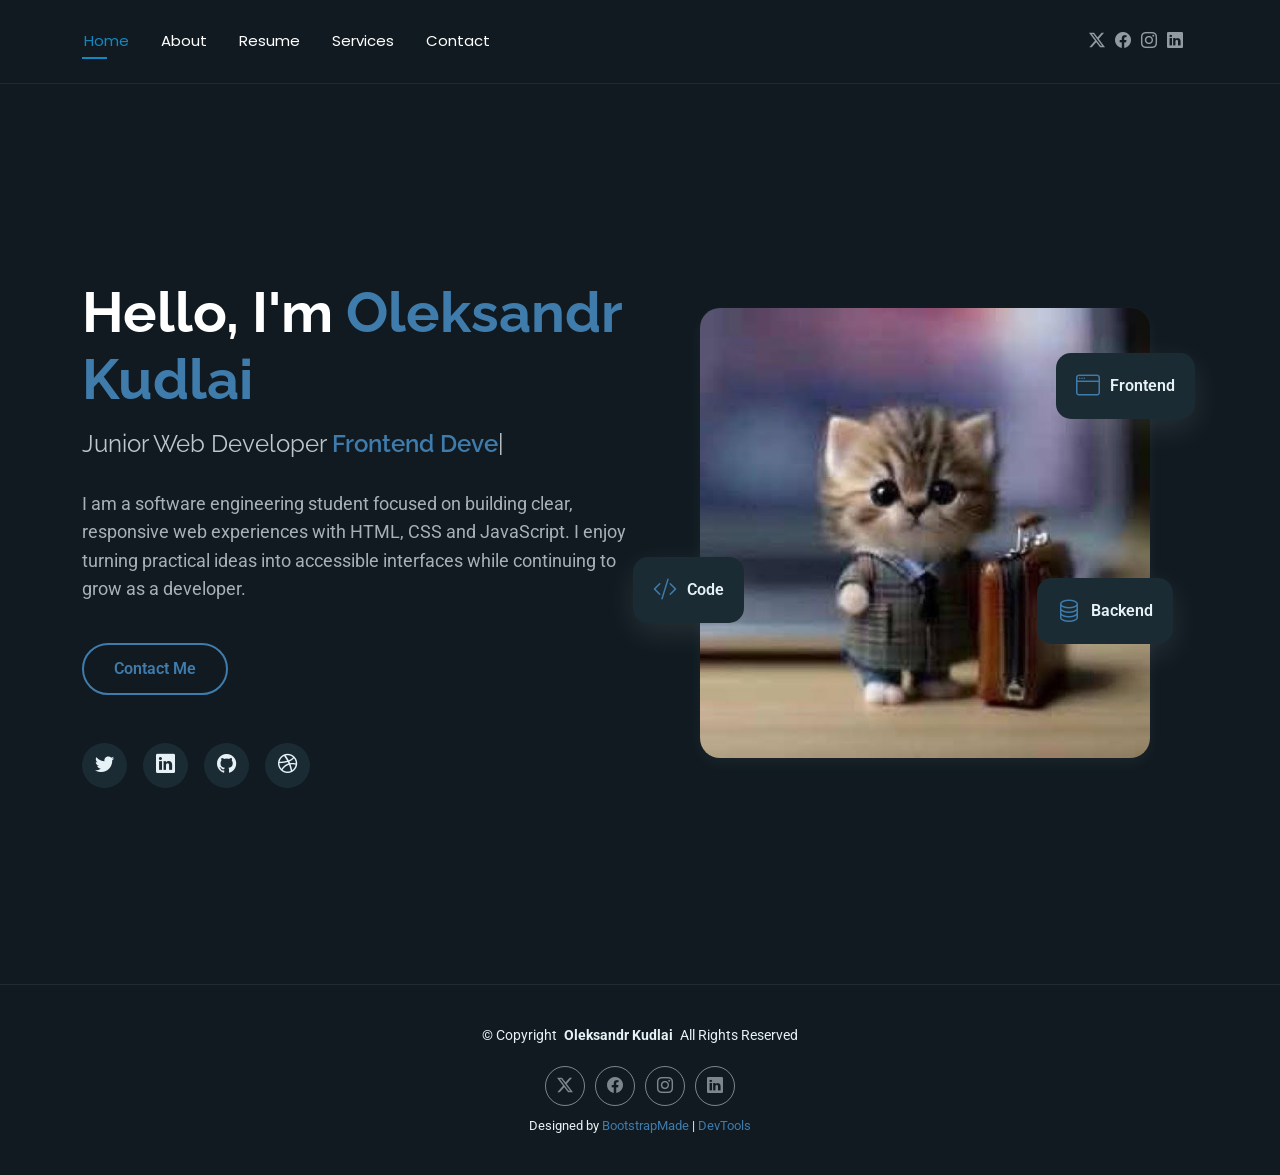
==== index.html @ 55d509b1 "Upload CV website Co-authored-by: Copilot <223556219+Copilot@users.noreply.github.com>" ====
<!DOCTYPE html>
<html lang="en">

<head>
  <meta charset="UTF-8">
  <meta content="width=device-width, initial-scale=1.0" name="viewport">
  <title>My CV</title>
  <meta name="author" content="Oleksandr Kudlai">
  <meta name="description" content="Oleksandr Kudlai CV page.">
  <meta name="keywords" content="CV, resume, software developer, web developer, portfolio">

  <!-- Favicons -->
  <link href="assets/img/favicon.svg" rel="icon" type="image/svg+xml">
  <link href="assets/img/favicon.png" rel="icon" type="image/png">
  <link href="assets/img/apple-touch-icon.png" rel="apple-touch-icon">

  <!-- Fonts -->
  <link href="https://fonts.googleapis.com" rel="preconnect">
  <link href="https://fonts.gstatic.com" rel="preconnect" crossorigin>
  <link href="https://fonts.googleapis.com/css2?family=Roboto:ital,wght@0,100;0,300;0,400;0,500;0,700;0,900;1,100;1,300;1,400;1,500;1,700;1,900&family=Poppins:ital,wght@0,100;0,200;0,300;0,400;0,500;0,600;0,700;0,800;0,900;1,100;1,200;1,300;1,400;1,500;1,600;1,700;1,800;1,900&family=Raleway:ital,wght@0,100;0,200;0,300;0,400;0,500;0,600;0,700;0,800;0,900;1,100;1,200;1,300;1,400;1,500;1,600;1,700;1,800;1,900&display=swap" rel="stylesheet">

  <!-- Vendor CSS Files -->
  <link href="assets/vendor/bootstrap/css/bootstrap.min.css" rel="stylesheet">
  <link href="assets/vendor/bootstrap-icons/bootstrap-icons.css" rel="stylesheet">
  <link href="assets/vendor/aos/aos.css" rel="stylesheet">
  <link href="assets/vendor/swiper/swiper-bundle.min.css" rel="stylesheet">
  <link href="assets/vendor/glightbox/css/glightbox.min.css" rel="stylesheet">

  <!-- Main CSS File -->
  <link href="assets/css/main.css" rel="stylesheet">

  <!-- =======================================================
  * Template Name: FolioOne
  * Template URL: https://bootstrapmade.com/folioone-bootstrap-portfolio-website-template/
  * Updated: Aug 23 2025 with Bootstrap v5.3.7
  * Author: BootstrapMade.com
  * License: https://bootstrapmade.com/license/
  ======================================================== -->
</head>

<body class="index-page">

  <header id="header" class="header d-flex align-items-center light-background sticky-top">
    <div class="container position-relative d-flex align-items-center justify-content-between">

      <!-- <a href="index.html" class="logo d-flex align-items-center me-auto me-xl-0">
      <img src="assets/img/logo.webp" alt="">
      <h1 class="sitename">Oleksandr Kudlai</h1> 
    </a> -->

      <nav id="navmenu" class="navmenu">
        <ul>
          <li><a href="index.html" class="active">Home</a></li>
          <li><a href="about.html">About</a></li>
          <li><a href="resume.html">Resume</a></li>
          <li><a href="services.html">Services</a></li>
          <li><a href="contact.html">Contact</a></li>
        </ul>
        <i class="mobile-nav-toggle d-xl-none bi bi-list"></i>
      </nav>

      <div class="header-social-links">
        <a href="#" class="twitter"><i class="bi bi-twitter-x"></i></a>
        <a href="#" class="facebook"><i class="bi bi-facebook"></i></a>
        <a href="#" class="instagram"><i class="bi bi-instagram"></i></a>
        <a href="#" class="linkedin"><i class="bi bi-linkedin"></i></a>
      </div>

    </div>
  </header>

  <main class="main">

    <!-- Hero Section -->
    <section id="hero" class="hero section">

      <div class="container" data-aos="fade-up" data-aos-delay="100">

        <div class="row gy-4 align-items-center">
          <div class="col-lg-6 order-2 order-lg-1">
            <div class="hero-content">
              <h1 data-aos="fade-up" data-aos-delay="200">Hello, I'm <span class="highlight">Oleksandr Kudlai</span></h1>
              <h2 data-aos="fade-up" data-aos-delay="300">Junior Web Developer <span class="typed" data-typed-items="Frontend Developer,JavaScript Developer,UI Developer"></span></h2>
              <p data-aos="fade-up" data-aos-delay="400">I am a software engineering student focused on building clear, responsive web experiences with HTML, CSS and JavaScript. I enjoy turning practical ideas into accessible interfaces while continuing to grow as a developer.</p>
              <div class="hero-actions" data-aos="fade-up" data-aos-delay="500">
                <a href="contact.html" class="btn btn-outline">Contact Me</a>
              </div>
              <div class="social-links" data-aos="fade-up" data-aos-delay="600">
                <a href="#"><i class="bi bi-twitter"></i></a>
                <a href="#"><i class="bi bi-linkedin"></i></a>
                <a href="#"><i class="bi bi-github"></i></a>
                <a href="#"><i class="bi bi-dribbble"></i></a>
              </div>
            </div>
          </div>
          <div class="col-lg-6 order-1 order-lg-2">
            <div class="hero-image" data-aos="zoom-in" data-aos-delay="300">
              <div class="image-wrapper">
                <img src="assets/img/images.jpeg" alt="Portrait of Oleksandr Kudlai" class="img-fluid">
                <div class="floating-elements">
                  <div class="floating-card design" data-aos="fade-left" data-aos-delay="700">
                    <i class="bi bi-window"></i>
                    <span>Frontend</span>
                  </div>
                  <div class="floating-card code" data-aos="fade-right" data-aos-delay="800">
                    <i class="bi bi-code-slash"></i>
                    <span>Code</span>
                  </div>
                  <div class="floating-card creativity" data-aos="fade-up" data-aos-delay="900">
                    <i class="bi bi-database"></i>
                    <span>Backend</span>
                  </div>
                </div>
              </div>
            </div>
          </div>
        </div>

      </div>

    </section><!-- /Hero Section -->

  </main>

  <footer id="footer" class="footer">

    <div class="container">
      <div class="copyright text-center ">
        <p>© <span>Copyright</span> <strong class="px-1 sitename">Oleksandr Kudlai</strong> <span>All Rights Reserved<br></span></p>
      </div>
      <div class="social-links d-flex justify-content-center">
        <a href=""><i class="bi bi-twitter-x"></i></a>
        <a href=""><i class="bi bi-facebook"></i></a>
        <a href=""><i class="bi bi-instagram"></i></a>
        <a href=""><i class="bi bi-linkedin"></i></a>
      </div>
      <div class="credits">
        <!-- All the links in the footer should remain intact. -->
        <!-- You can delete the links only if you've purchased the pro version. -->
        <!-- Licensing information: https://bootstrapmade.com/license/ -->
        <!-- Purchase the pro version with working PHP/AJAX contact form: [buy-url] -->
        Designed by <a href="https://bootstrapmade.com/">BootstrapMade</a> | <a href="https://bootstrapmade.com/tools/">DevTools</a>
      </div>
    </div>

  </footer>

  <!-- Scroll Top -->
  <a href="#" id="scroll-top" class="scroll-top d-flex align-items-center justify-content-center"><i class="bi bi-arrow-up-short"></i></a>

  <!-- Preloader -->
  <div id="preloader"></div>

  <!-- Vendor JS Files -->
  <script src="assets/vendor/bootstrap/js/bootstrap.bundle.min.js"></script>
  <script src="assets/vendor/php-email-form/validate.js"></script>
  <script src="assets/vendor/aos/aos.js"></script>
  <script src="assets/vendor/typed.js/typed.umd.js"></script>
  <script src="assets/vendor/waypoints/noframework.waypoints.js"></script>
  <script src="assets/vendor/purecounter/purecounter_vanilla.js"></script>
  <script src="assets/vendor/swiper/swiper-bundle.min.js"></script>
  <script src="assets/vendor/imagesloaded/imagesloaded.pkgd.min.js"></script>
  <script src="assets/vendor/isotope-layout/isotope.pkgd.min.js"></script>
  <script src="assets/vendor/glightbox/js/glightbox.min.js"></script>

  <!-- Main JS File -->
  <script src="assets/js/main.js"></script>

</body>

</html>
---- assets/css/main.css ----
/**
* Template Name: FolioOne
* Template URL: https://bootstrapmade.com/folioone-bootstrap-portfolio-website-template/
* Updated: Aug 23 2025 with Bootstrap v5.3.7
* Author: BootstrapMade.com
* License: https://bootstrapmade.com/license/
*/

/*--------------------------------------------------------------
# Font & Color Variables
# Help: https://bootstrapmade.com/color-system/
--------------------------------------------------------------*/
/* Fonts */
:root {
  --default-font: "Roboto",  system-ui, -apple-system, "Segoe UI", Roboto, "Helvetica Neue", Arial, "Noto Sans", "Liberation Sans", sans-serif, "Apple Color Emoji", "Segoe UI Emoji", "Segoe UI Symbol", "Noto Color Emoji";
  --heading-font: "Raleway",  sans-serif;
  --nav-font: "Poppins",  sans-serif;
}

/* Global Colors - The following color variables are used throughout the website. Updating them here will change the color scheme of the entire website */
:root { 
  --background-color: #101a20; /* Background color for the entire website, including individual sections */
  --default-color: #e7f2f7; /* Default color used for the majority of the text content across the entire website */
  --heading-color: #ffffff; /* Color for headings, subheadings and title throughout the website */
  --accent-color: #1387c1; /* Accent color that represents your brand on the website. It's used for buttons, links, and other elements that need to stand out */
  --surface-color: #141f26; /* The surface color is used as a background of boxed elements within sections, such as cards, icon boxes, or other elements that require a visual separation from the global background. */
  --contrast-color: #ffffff; /* Contrast color for text, ensuring readability against backgrounds of accent, heading, or default colors. */
}

/* Nav Menu Colors - The following color variables are used specifically for the navigation menu. They are separate from the global colors to allow for more customization options */
:root {
  --nav-color: #ffffff;  /* The default color of the main navmenu links */
  --nav-hover-color: #1387c1; /* Applied to main navmenu links when they are hovered over or active */
  --nav-mobile-background-color: #213642; /* Used as the background color for mobile navigation menu */
  --nav-dropdown-background-color: #051117; /* Used as the background color for dropdown items that appear when hovering over primary navigation items */
  --nav-dropdown-color: #e7f2f7; /* Used for navigation links of the dropdown items in the navigation menu. */
  --nav-dropdown-hover-color: #1387c1; /* Similar to --nav-hover-color, this color is applied to dropdown navigation links when they are hovered over. */
}

/* Color Presets - These classes override global colors when applied to any section or element, providing reuse of the sam color scheme. */

.light-background {
  --background-color: #142027;
  --surface-color: #325264;
}

.dark-background {
  --background-color: #0b1419;
  --default-color: #ffffff;
  --heading-color: #ffffff;
  --surface-color: #252525;
  --contrast-color: #ffffff;
}

/* Smooth scroll */
:root {
  scroll-behavior: smooth;
}

/*--------------------------------------------------------------
# General Styling & Shared Classes
--------------------------------------------------------------*/
body {
  color: var(--default-color);
  background-color: var(--background-color);
  font-family: var(--default-font);
}

a {
  color: var(--accent-color);
  text-decoration: none;
  transition: 0.3s;
}

a:hover {
  color: color-mix(in srgb, var(--accent-color), transparent 25%);
  text-decoration: none;
}

h1,
h2,
h3,
h4,
h5,
h6 {
  color: var(--heading-color);
  font-family: var(--heading-font);
}

/* PHP Email Form Messages
------------------------------*/
.php-email-form .error-message {
  display: none;
  background: #df1529;
  color: #ffffff;
  text-align: left;
  padding: 15px;
  margin-bottom: 24px;
  font-weight: 600;
}

.php-email-form .sent-message {
  display: none;
  color: #ffffff;
  background: #059652;
  text-align: center;
  padding: 15px;
  margin-bottom: 24px;
  font-weight: 600;
}

.php-email-form .loading {
  display: none;
  background: var(--surface-color);
  text-align: center;
  padding: 15px;
  margin-bottom: 24px;
}

.php-email-form .loading:before {
  content: "";
  display: inline-block;
  border-radius: 50%;
  width: 24px;
  height: 24px;
  margin: 0 10px -6px 0;
  border: 3px solid var(--accent-color);
  border-top-color: var(--surface-color);
  animation: php-email-form-loading 1s linear infinite;
}

@keyframes php-email-form-loading {
  0% {
    transform: rotate(0deg);
  }

  100% {
    transform: rotate(360deg);
  }
}

/*--------------------------------------------------------------
# Global Header
--------------------------------------------------------------*/
.header {
  --background-color: rgba(255, 255, 255, 0);
  color: var(--default-color);
  background-color: var(--background-color);
  padding: 15px 0;
  transition: all 0.5s;
  z-index: 997;
  border-bottom: 1px solid color-mix(in srgb, var(--default-color), transparent 92%);
}

.header .logo {
  line-height: 1;
}

.header .logo img {
  max-height: 36px;
  margin-right: 8px;
}

.header .logo h1 {
  font-size: 32px;
  margin: 0;
  font-weight: 400;
  color: var(--heading-color);
}

.header .header-social-links {
  padding-right: 15px;
}

.header .header-social-links a {
  color: color-mix(in srgb, var(--default-color), transparent 40%);
  padding-left: 6px;
  display: inline-block;
  transition: 0.3s;
  font-size: 16px;
}

.header .header-social-links a:hover {
  color: var(--default-color);
}

.header .header-social-links a i {
  line-height: 0px;
}

@media (max-width: 1200px) {
  .header .logo {
    order: 1;
  }

  .header .header-social-links {
    order: 2;
  }

  .header .navmenu {
    order: 3;
  }
}

/* Global Header on Scroll
------------------------------*/
.scrolled .header {
  --background-color: rgba(16, 26, 32, 0.9);
}

/*--------------------------------------------------------------
# Navigation Menu
--------------------------------------------------------------*/
/* Desktop Navigation */
@media (min-width: 1200px) {
  .navmenu {
    padding: 0;
  }

  .navmenu ul {
    margin: 0;
    padding: 0;
    display: flex;
    list-style: none;
    align-items: center;
  }

  .navmenu li {
    position: relative;
  }

  .navmenu>ul>li {
    white-space: nowrap;
    padding: 15px 28px 15px 0;
  }

  .navmenu>ul>li:last-child {
    padding-right: 0;
  }

  .navmenu a,
  .navmenu a:focus {
    color: var(--nav-color);
    font-size: 15px;
    padding: 0 2px;
    font-family: var(--nav-font);
    font-weight: 400;
    display: flex;
    align-items: center;
    justify-content: space-between;
    white-space: nowrap;
    transition: 0.3s;
    position: relative;
  }

  .navmenu a i,
  .navmenu a:focus i {
    font-size: 12px;
    line-height: 0;
    margin-left: 5px;
    transition: 0.3s;
  }

  .navmenu>ul>li>a:before {
    content: "";
    position: absolute;
    height: 2px;
    bottom: -6px;
    left: 0;
    background-color: var(--nav-hover-color);
    visibility: hidden;
    width: 0px;
    transition: all 0.3s ease-in-out 0s;
  }

  .navmenu a:hover:before,
  .navmenu li:hover>a:before,
  .navmenu .active:before {
    visibility: visible;
    width: 25px;
  }

  .navmenu li:hover>a,
  .navmenu .active,
  .navmenu .active:focus {
    color: var(--nav-hover-color);
  }

  .navmenu .dropdown ul {
    margin: 0;
    padding: 10px 0;
    background: var(--nav-dropdown-background-color);
    display: block;
    position: absolute;
    visibility: hidden;
    left: -5px;
    top: 130%;
    opacity: 0;
    transition: 0.3s;
    border-radius: 4px;
    z-index: 99;
    box-shadow: 0px 0px 30px rgba(0, 0, 0, 0.1);
  }

  .navmenu .dropdown ul li {
    min-width: 200px;
  }

  .navmenu .dropdown ul a {
    padding: 10px 20px;
    font-size: 15px;
    text-transform: none;
    color: var(--nav-dropdown-color);
  }

  .navmenu .dropdown ul a i {
    font-size: 12px;
  }

  .navmenu .dropdown ul a:hover,
  .navmenu .dropdown ul .active:hover,
  .navmenu .dropdown ul li:hover>a {
    color: var(--nav-dropdown-hover-color);
  }

  .navmenu .dropdown:hover>ul {
    opacity: 1;
    top: 100%;
    visibility: visible;
  }

  .navmenu .dropdown .dropdown ul {
    top: 0;
    left: -90%;
    visibility: hidden;
  }

  .navmenu .dropdown .dropdown:hover>ul {
    opacity: 1;
    top: 0;
    left: -100%;
    visibility: visible;
  }
}

/* Mobile Navigation */
@media (max-width: 1199px) {
  .mobile-nav-toggle {
    color: var(--nav-color);
    font-size: 28px;
    line-height: 0;
    margin-right: 10px;
    cursor: pointer;
    transition: color 0.3s;
  }

  .navmenu {
    padding: 0;
    z-index: 9997;
  }

  .navmenu ul {
    display: none;
    list-style: none;
    position: absolute;
    inset: 60px 20px 20px 20px;
    padding: 10px 0;
    margin: 0;
    border-radius: 6px;
    background-color: var(--nav-mobile-background-color);
    border: 1px solid color-mix(in srgb, var(--default-color), transparent 90%);
    box-shadow: none;
    overflow-y: auto;
    transition: 0.3s;
    z-index: 9998;
  }

  .navmenu a,
  .navmenu a:focus {
    color: var(--nav-dropdown-color);
    padding: 10px 20px;
    font-family: var(--nav-font);
    font-size: 17px;
    font-weight: 500;
    display: flex;
    align-items: center;
    justify-content: space-between;
    white-space: nowrap;
    transition: 0.3s;
  }

  .navmenu a i,
  .navmenu a:focus i {
    font-size: 12px;
    line-height: 0;
    margin-left: 5px;
    width: 30px;
    height: 30px;
    display: flex;
    align-items: center;
    justify-content: center;
    border-radius: 50%;
    transition: 0.3s;
    background-color: color-mix(in srgb, var(--accent-color), transparent 90%);
  }

  .navmenu a i:hover,
  .navmenu a:focus i:hover {
    background-color: var(--accent-color);
    color: var(--contrast-color);
  }

  .navmenu a:hover,
  .navmenu .active,
  .navmenu .active:focus {
    color: var(--nav-dropdown-hover-color);
  }

  .navmenu .active i,
  .navmenu .active:focus i {
    background-color: var(--accent-color);
    color: var(--contrast-color);
    transform: rotate(180deg);
  }

  .navmenu .dropdown ul {
    position: static;
    display: none;
    z-index: 99;
    padding: 10px 0;
    margin: 10px 20px;
    background-color: var(--nav-dropdown-background-color);
    transition: all 0.5s ease-in-out;
  }

  .navmenu .dropdown ul ul {
    background-color: rgba(33, 37, 41, 0.1);
  }

  .navmenu .dropdown>.dropdown-active {
    display: block;
    background-color: rgba(33, 37, 41, 0.03);
  }

  .mobile-nav-active {
    overflow: hidden;
  }

  .mobile-nav-active .mobile-nav-toggle {
    color: #fff;
    position: absolute;
    font-size: 32px;
    top: 15px;
    right: 15px;
    margin-right: 0;
    z-index: 9999;
  }

  .mobile-nav-active .navmenu {
    position: fixed;
    overflow: hidden;
    inset: 0;
    background: rgba(33, 37, 41, 0.8);
    transition: 0.3s;
  }

  .mobile-nav-active .navmenu>ul {
    display: block;
  }
}

/*--------------------------------------------------------------
# Global Footer
--------------------------------------------------------------*/
.footer {
  color: var(--default-color);
  background-color: var(--background-color);
  font-size: 14px;
  padding: 40px 0;
  position: relative;
  border-top: 1px solid color-mix(in srgb, var(--default-color), transparent 92%);
}

.footer .copyright p {
  margin-bottom: 0;
}

.footer .social-links {
  margin-top: 20px;
}

.footer .social-links a {
  display: flex;
  align-items: center;
  justify-content: center;
  width: 40px;
  height: 40px;
  border-radius: 50%;
  border: 1px solid color-mix(in srgb, var(--default-color), transparent 50%);
  font-size: 16px;
  color: color-mix(in srgb, var(--default-color), transparent 50%);
  margin: 0 5px;
  transition: 0.3s;
}

.footer .social-links a:hover {
  color: var(--accent-color);
  border-color: var(--accent-color);
}

.footer .credits {
  margin-top: 10px;
  font-size: 13px;
  text-align: center;
}

/*--------------------------------------------------------------
# Preloader
--------------------------------------------------------------*/
#preloader {
  position: fixed;
  inset: 0;
  z-index: 9999;
  overflow: hidden;
  background-color: var(--background-color);
  transition: all 0.6s ease-out;
  width: 100%;
  height: 100vh;
}

#preloader:before,
#preloader:after {
  content: "";
  position: absolute;
  border: 4px solid var(--accent-color);
  border-radius: 50%;
  animation: animate-preloader 2s cubic-bezier(0, 0.2, 0.8, 1) infinite;
}

#preloader:after {
  animation-delay: -0.5s;
}

@keyframes animate-preloader {
  0% {
    width: 10px;
    height: 10px;
    top: calc(50% - 5px);
    left: calc(50% - 5px);
    opacity: 1;
  }

  100% {
    width: 72px;
    height: 72px;
    top: calc(50% - 36px);
    left: calc(50% - 36px);
    opacity: 0;
  }
}

/*--------------------------------------------------------------
# Scroll Top Button
--------------------------------------------------------------*/
.scroll-top {
  position: fixed;
  visibility: hidden;
  opacity: 0;
  right: 15px;
  bottom: -15px;
  z-index: 99999;
  background-color: var(--accent-color);
  width: 44px;
  height: 44px;
  border-radius: 50px;
  transition: all 0.4s;
}

.scroll-top i {
  font-size: 24px;
  color: var(--contrast-color);
  line-height: 0;
}

.scroll-top:hover {
  background-color: color-mix(in srgb, var(--accent-color), transparent 20%);
  color: var(--contrast-color);
}

.scroll-top.active {
  visibility: visible;
  opacity: 1;
  bottom: 15px;
}

/*--------------------------------------------------------------
# Disable aos animation delay on mobile devices
--------------------------------------------------------------*/
@media screen and (max-width: 768px) {
  [data-aos-delay] {
    transition-delay: 0 !important;
  }
}

/*--------------------------------------------------------------
# Global Page Titles & Breadcrumbs
--------------------------------------------------------------*/
.page-title {
  color: var(--default-color);
  background-color: var(--background-color);
  position: relative;
}

.page-title .heading {
  padding: 80px 0;
  border-top: 1px solid color-mix(in srgb, var(--default-color), transparent 90%);
}

.page-title .heading h1 {
  font-size: 38px;
  font-weight: 700;
}

.page-title nav {
  background-color: color-mix(in srgb, var(--default-color), transparent 96%);
  padding: 20px 0;
}

.page-title nav ol {
  display: flex;
  flex-wrap: wrap;
  list-style: none;
  padding: 0;
  margin: 0;
  font-size: 16px;
  font-weight: 400;
}

.page-title nav ol li+li {
  padding-left: 10px;
}

.page-title nav ol li+li::before {
  content: "/";
  display: inline-block;
  padding-right: 10px;
  color: color-mix(in srgb, var(--default-color), transparent 70%);
}

/*--------------------------------------------------------------
# Global Sections
--------------------------------------------------------------*/
section,
.section {
  color: var(--default-color);
  background-color: var(--background-color);
  padding: 60px 0;
  scroll-margin-top: 100px;
  overflow: clip;
}

@media (max-width: 1199px) {

  section,
  .section {
    scroll-margin-top: 66px;
  }
}

/*--------------------------------------------------------------
# Global Section Titles
--------------------------------------------------------------*/
.section-title {
  text-align: center;
  padding-bottom: 60px;
  position: relative;
}

.section-title h2 {
  font-size: 3.5rem;
  font-weight: 400;
  line-height: 1.2;
  color: var(--heading-color);
  margin-bottom: 1.5rem;
  letter-spacing: -1px;
}

@media (max-width: 768px) {
  .section-title h2 {
    font-size: 2.5rem;
  }
}

.section-title p {
  font-size: 1.125rem;
  line-height: 1.8;
  color: color-mix(in srgb, var(--default-color), transparent 25%);
  max-width: 900px;
  margin: 0 auto;
  text-wrap: balance;
}

/*--------------------------------------------------------------
# Hero Section
--------------------------------------------------------------*/
.hero {
  padding: 80px 0;
  min-height: 100vh;
  display: flex;
  align-items: center;
}

.hero .hero-content h1 {
  font-size: 3.5rem;
  font-weight: 700;
  margin-bottom: 1rem;
  line-height: 1.2;
}

.hero .hero-content h1 .highlight {
  color: var(--accent-color);
  position: relative;
}

.hero .hero-content h1 .highlight::after {
  content: "";
  position: absolute;
  bottom: 0;
  left: 0;
  width: 100%;
  height: 3px;
  background: linear-gradient(90deg, var(--accent-color), color-mix(in srgb, var(--accent-color), transparent 50%));
  border-radius: 2px;
}

@media (max-width: 768px) {
  .hero .hero-content h1 {
    font-size: 2.5rem;
  }
}

.hero .hero-content h2 {
  font-size: 1.5rem;
  font-weight: 400;
  margin-bottom: 2rem;
  color: color-mix(in srgb, var(--default-color), transparent 20%);
}

.hero .hero-content h2 .typed {
  color: var(--accent-color);
  font-weight: 600;
}

@media (max-width: 768px) {
  .hero .hero-content h2 {
    font-size: 1.25rem;
  }
}

.hero .hero-content p {
  font-size: 1.1rem;
  line-height: 1.6;
  margin-bottom: 2.5rem;
  color: color-mix(in srgb, var(--default-color), transparent 30%);
}

.hero .hero-actions {
  display: flex;
  gap: 1rem;
  margin-bottom: 3rem;
}

.hero .hero-actions .btn {
  padding: 12px 30px;
  border-radius: 50px;
  font-weight: 600;
  text-decoration: none;
  transition: all 0.3s ease;
  border: 2px solid;
}

.hero .hero-actions .btn.btn-primary {
  background: var(--accent-color);
  color: var(--contrast-color);
  border-color: var(--accent-color);
}

.hero .hero-actions .btn.btn-primary:hover {
  background: color-mix(in srgb, var(--accent-color), black 15%);
  border-color: color-mix(in srgb, var(--accent-color), black 15%);
  transform: translateY(-2px);
}

.hero .hero-actions .btn.btn-outline {
  background: transparent;
  color: var(--accent-color);
  border-color: var(--accent-color);
}

.hero .hero-actions .btn.btn-outline:hover {
  transform: translateY(-2px);
}

@media (max-width: 576px) {
  .hero .hero-actions {
    flex-direction: column;
  }

  .hero .hero-actions .btn {
    text-align: center;
  }
}

.hero .social-links {
  display: flex;
  gap: 1rem;
}

.hero .social-links a {
  width: 45px;
  height: 45px;
  background: var(--surface-color);
  border-radius: 50%;
  display: flex;
  align-items: center;
  justify-content: center;
  color: var(--default-color);
  font-size: 1.2rem;
  transition: all 0.3s ease;
}

.hero .social-links a:hover {
  background: var(--accent-color);
  color: var(--contrast-color);
  transform: translateY(-3px);
  box-shadow: 0 8px 25px color-mix(in srgb, var(--accent-color), transparent 70%);
}

.hero .hero-image {
  position: relative;
}

.hero .hero-image .image-wrapper {
  position: relative;
  max-width: 450px;
  margin: 0 auto;
}

.hero .hero-image .image-wrapper img {
  border-radius: 20px;
  box-shadow: 0 5px 15px color-mix(in srgb, var(--default-color), transparent 95%);
  transition: transform 0.3s ease;
}

.hero .hero-image .image-wrapper img:hover {
  transform: scale(1.02);
}

.hero .hero-image .floating-elements {
  position: absolute;
  top: 0;
  left: 0;
  right: 0;
  bottom: 0;
  pointer-events: none;
}

.hero .hero-image .floating-elements .floating-card {
  position: absolute;
  background: var(--surface-color);
  padding: 15px 20px;
  border-radius: 15px;
  box-shadow: 0 10px 30px color-mix(in srgb, var(--default-color), transparent 90%);
  display: flex;
  align-items: center;
  gap: 10px;
  font-weight: 600;
  animation: float 3s ease-in-out infinite;
}

.hero .hero-image .floating-elements .floating-card i {
  font-size: 1.5rem;
  color: var(--accent-color);
}

.hero .hero-image .floating-elements .floating-card.design {
  top: 10%;
  right: -10%;
  animation-delay: 0s;
}

.hero .hero-image .floating-elements .floating-card.code {
  bottom: 30%;
  left: -15%;
  animation-delay: 1s;
}

.hero .hero-image .floating-elements .floating-card.creativity {
  top: 60%;
  right: -5%;
  animation-delay: 2s;
}

@media (max-width: 992px) {
  .hero .hero-image .floating-elements .floating-card {
    display: none;
  }
}

@keyframes float {

  0%,
  100% {
    transform: translateY(0px);
  }

  50% {
    transform: translateY(-10px);
  }
}

@media (max-width: 992px) {
  .hero .hero-content {
    text-align: center;
    margin-bottom: 3rem;
  }
}

/*--------------------------------------------------------------
# About Section
--------------------------------------------------------------*/
.about .intro-content .eyebrow {
  display: inline-block;
  letter-spacing: 0.12em;
  text-transform: uppercase;
  font-size: 12px;
  color: color-mix(in srgb, var(--default-color), transparent 40%);
  margin-bottom: 16px;
}

.about .intro-content .headline {
  font-family: var(--heading-font);
  font-weight: 300;
  line-height: 1.2;
  font-size: clamp(28px, 4vw, 44px);
  margin: 0 0 24px 0;
}

.about .intro-content .lead {
  font-size: 18px;
  line-height: 1.8;
  color: color-mix(in srgb, var(--default-color), transparent 10%);
  margin-bottom: 24px;
}

.about .intro-content p {
  line-height: 1.8;
  margin-bottom: 24px;
  color: color-mix(in srgb, var(--default-color), transparent 5%);
}

.about .intro-content .cta-group {
  display: flex;
  gap: 24px;
  align-items: center;
  margin-top: 24px;
}

.about .intro-content .cta-group .btn-ghost {
  display: inline-flex;
  align-items: center;
  gap: 8px;
  padding: 12px 18px;
  border-radius: 6px;
  color: var(--accent-color);
  background: color-mix(in srgb, var(--accent-color), transparent 92%);
  border: 1px solid color-mix(in srgb, var(--accent-color), transparent 70%);
  transition: 0.3s ease-in-out;
}

.about .intro-content .cta-group .btn-ghost:hover,
.about .intro-content .cta-group .btn-ghost:focus {
  color: var(--contrast-color);
  background: var(--accent-color);
  border-color: var(--accent-color);
  outline: none;
  box-shadow: 0 0 0 3px color-mix(in srgb, var(--accent-color), transparent 70%);
}

.about .intro-content .cta-group .link-underline {
  display: inline-flex;
  align-items: center;
  gap: 8px;
  position: relative;
  color: var(--accent-color);
  padding-bottom: 4px;
  transition: 0.3s ease-in-out;
}

.about .intro-content .cta-group .link-underline::after {
  content: "";
  position: absolute;
  left: 0;
  right: 0;
  bottom: 0;
  height: 1px;
  background: color-mix(in srgb, var(--accent-color), transparent 40%);
  transform: scaleX(0.4);
  transform-origin: left;
  transition: 0.3s ease-in-out;
}

.about .intro-content .cta-group .link-underline:hover,
.about .intro-content .cta-group .link-underline:focus {
  color: color-mix(in srgb, var(--accent-color), transparent 10%);
  outline: none;
}

.about .intro-content .cta-group .link-underline:hover::after,
.about .intro-content .cta-group .link-underline:focus::after {
  transform: scaleX(1);
}

.about .profile-figure {
  margin: 0;
}

.about .profile-figure .profile-photo {
  width: 88%;
  max-width: 440px;
  border-radius: 18px;
  box-shadow: 0 10px 30px color-mix(in srgb, var(--default-color), transparent 92%);
  transform: translateY(0);
  transition: transform 0.3s ease-in-out;
}

.about .profile-figure .profile-caption {
  margin-top: 24px;
  display: flex;
  align-items: center;
  justify-content: center;
}

.about .profile-figure .profile-caption .meta {
  font-size: 14px;
  color: color-mix(in srgb, var(--default-color), transparent 20%);
}

.about .profile-figure .profile-caption .meta .funfact {
  font-size: 13px;
  margin-top: 4px;
  color: color-mix(in srgb, var(--default-color), transparent 35%);
}

.about .profile-figure:hover .profile-photo {
  transform: translateY(-4px);
}

.about .skill-item {
  padding: 24px;
  border-radius: 6px;
  transition: 0.3s ease-in-out;
  background: color-mix(in srgb, var(--surface-color), var(--accent-color) 2%);
  border: 1px solid color-mix(in srgb, var(--default-color), transparent 88%);
  height: 100%;
}

.about .skill-item i {
  font-size: 24px;
  color: var(--accent-color);
  margin-bottom: 16px;
  display: inline-block;
}

.about .skill-item h3 {
  font-size: 16px;
  margin-bottom: 6px;
  font-weight: 500;
}

.about .skill-item p {
  margin: 0;
  font-size: 14px;
  color: color-mix(in srgb, var(--default-color), transparent 25%);
}

.about .skill-item:hover {
  transform: translateY(-3px);
  border-color: color-mix(in srgb, var(--accent-color), transparent 60%);
  box-shadow: 0 10px 30px color-mix(in srgb, var(--default-color), transparent 92%);
}

.about .timeline-item {
  position: relative;
  padding-left: 26px;
}

.about .timeline-item time {
  display: inline-block;
  font-size: 12px;
  letter-spacing: 0.08em;
  text-transform: uppercase;
  color: color-mix(in srgb, var(--default-color), transparent 45%);
  margin-bottom: 6px;
}

.about .timeline-item h4 {
  font-size: 18px;
  font-weight: 400;
  margin: 0 0 6px;
}

.about .timeline-item p {
  font-size: 14px;
  color: color-mix(in srgb, var(--default-color), transparent 25%);
  margin: 0;
}

.about .timeline-item .dot {
  position: absolute;
  left: 0;
  top: 4px;
  width: 10px;
  height: 10px;
  border-radius: 50%;
  background: var(--accent-color);
  box-shadow: 0 0 0 6px color-mix(in srgb, var(--accent-color), transparent 80%);
}

.about .personal-quote {
  padding: 24px 0;
}

.about .personal-quote p {
  font-family: var(--heading-font);
  font-weight: 300;
  font-size: clamp(20px, 3vw, 28px);
  line-height: 1.5;
  color: color-mix(in srgb, var(--default-color), transparent 5%);
  margin: 0 auto;
  max-width: 800px;
}

.about .fact-pill {
  display: flex;
  align-items: center;
  justify-content: center;
  gap: 10px;
  padding: 10px 14px;
  border-radius: 999px;
  border: 1px solid color-mix(in srgb, var(--default-color), transparent 85%);
  background: var(--surface-color);
  color: color-mix(in srgb, var(--default-color), transparent 10%);
  transition: 0.3s ease-in-out;
}

.about .fact-pill i {
  color: var(--accent-color);
}

.about .fact-pill span {
  font-size: 14px;
}

.about .fact-pill:hover {
  transform: translateY(-2px);
  border-color: color-mix(in srgb, var(--accent-color), transparent 60%);
  box-shadow: 0 10px 30px color-mix(in srgb, var(--default-color), transparent 92%);
}

.about .fact-pill:focus-within {
  box-shadow: 0 0 0 3px color-mix(in srgb, var(--accent-color), transparent 70%);
}

@media (max-width: 992px) {
  .about .profile-figure {
    text-align: center !important;
  }

  .about .profile-figure .profile-photo {
    width: 72%;
  }

  .about .intro-content .cta-group {
    flex-wrap: wrap;
  }
}

@media (max-width: 576px) {
  .about .profile-figure .profile-photo {
    width: 100%;
  }
}

/*--------------------------------------------------------------
# Skills Section
--------------------------------------------------------------*/
.skills .skill-box {
  background-color: var(--surface-color);
  padding: 2rem;
  border-radius: 8px;
  box-shadow: 0 0 20px rgba(0, 0, 0, 0.05);
}

.skills .skill-box h3 {
  font-size: 1.2rem;
  margin-bottom: 1rem;
  font-weight: 600;
}

.skills .skill-box p {
  font-size: 0.9rem;
  margin-bottom: 0.8rem;
  opacity: 0.6;
}

.skills .skill-box .progress {
  background-color: color-mix(in srgb, var(--accent-color), transparent 85%);
  border-radius: 50px;
  height: 8px;
  margin-top: 5px;
  overflow: hidden;
}

.skills .skill-box .progress .progress-bar {
  background-color: var(--accent-color);
  height: 100%;
  position: relative;
  border-radius: 50px;
  transition: 0.9s;
  width: 1px;
}

/*--------------------------------------------------------------
# Stats Section
--------------------------------------------------------------*/
.stats .avatars {
  position: relative;
}

.stats .avatars img {
  width: 60px;
  height: 60px;
  border: 3px solid var(--accent-color);
  margin-right: -15px;
  transition: transform 0.3s ease;
}

.stats .avatars img:hover {
  transform: translateY(-5px);
  z-index: 2;
}

.stats .counters h2 {
  color: var(--heading-color);
  font-size: 48px;
  font-weight: 700;
  margin-bottom: 10px;
}

.stats .counters h2 span {
  display: inline-block;
}

.stats .counters p {
  color: var(--default-color);
  font-size: 18px;
  margin: 0;
  opacity: 0.9;
}

@media (max-width: 991px) {
  .stats .row {
    text-align: center;
  }

  .stats .avatars {
    justify-content: center;
    margin-bottom: 40px;
  }

  .stats .counters h2 {
    font-size: 36px;
  }

  .stats .counters p {
    font-size: 16px;
  }

  .stats .counters .col-md-4 {
    margin-bottom: 30px;
  }

  .stats .counters .col-md-4:last-child {
    margin-bottom: 0;
  }
}

@media (max-width: 576px) {
  .stats {
    padding: 60px 0;
  }

  .stats .avatars {
    flex-wrap: wrap;
    justify-content: center;
  }

  .stats .avatars img {
    margin: 0 -8px;
  }
}

/*--------------------------------------------------------------
# Testimonials Section
--------------------------------------------------------------*/
.testimonials .testimonials-carousel,
.testimonials .testimonials-slider {
  overflow: hidden;
}

.testimonials .testimonial-item .testimonial-content {
  border-left: 3px solid var(--accent-color);
  padding-left: 30px;
}

.testimonials .testimonial-item .testimonial-img {
  border-radius: 50%;
  border: 4px solid var(--background-color);
  margin: 0 auto;
}

.testimonials .testimonial-item h3 {
  font-size: 20px;
  font-weight: bold;
  margin: 10px 0 5px 0;
}

.testimonials .testimonial-item h4 {
  font-size: 14px;
  color: color-mix(in srgb, var(--default-color), transparent 40%);
  margin: 0 0 10px 0;
}

.testimonials .testimonial-item .stars i {
  color: #ffc107;
  margin: 0 1px;
}

.testimonials .testimonial-item .quote-icon-left,
.testimonials .testimonial-item .quote-icon-right {
  color: color-mix(in srgb, var(--accent-color), transparent 50%);
  font-size: 26px;
  line-height: 0;
}

.testimonials .testimonial-item .quote-icon-left {
  display: inline-block;
  left: -5px;
  position: relative;
}

.testimonials .testimonial-item .quote-icon-right {
  display: inline-block;
  right: -5px;
  position: relative;
  top: 10px;
  transform: scale(-1, -1);
}

.testimonials .testimonial-item p {
  font-style: italic;
}

.testimonials .swiper-wrapper {
  height: auto;
}

.testimonials .swiper-pagination {
  margin-top: 30px;
  position: relative;
}

.testimonials .swiper-pagination .swiper-pagination-bullet {
  width: 12px;
  height: 12px;
  background-color: color-mix(in srgb, var(--default-color), transparent 85%);
  opacity: 1;
}

.testimonials .swiper-pagination .swiper-pagination-bullet-active {
  background-color: var(--accent-color);
}

/*--------------------------------------------------------------
# Resume Section
--------------------------------------------------------------*/
.resume .resume-item {
  margin-bottom: 3rem;
}

.resume .resume-item .resume-title {
  font-size: 1.75rem;
  font-weight: 700;
  margin-bottom: 1.5rem;
  padding-bottom: 1.5rem;
  position: relative;
  color: var(--heading-color);
}

.resume .resume-item .resume-title::after {
  content: "";
  position: absolute;
  display: block;
  width: 50px;
  height: 3px;
  background: var(--accent-color);
  bottom: 0;
  left: 0;
}

.resume .resume-item .resume-content {
  padding-left: 1.25rem;
  border-left: 2px solid color-mix(in srgb, var(--accent-color), transparent 85%);
}

.resume .resume-item article {
  position: relative;
  margin-bottom: 2.5rem;
}

.resume .resume-item article::before {
  content: "";
  position: absolute;
  width: 16px;
  height: 16px;
  border-radius: 50%;
  left: -1.8rem;
  top: 0.25rem;
  background: var(--background-color);
  border: 2px solid var(--accent-color);
}

.resume .resume-item article h4 {
  font-size: 1.25rem;
  font-weight: 600;
  margin-bottom: 0.5rem;
  color: var(--heading-color);
}

.resume .resume-item article h5 {
  font-size: 1rem;
  background: color-mix(in srgb, var(--accent-color), transparent 92%);
  padding: 0.375rem 0.75rem;
  display: inline-block;
  font-weight: 600;
  margin: 0.5rem 0;
  color: var(--accent-color);
  border-radius: 4px;
}

.resume .resume-item article .institution,
.resume .resume-item article .company {
  font-size: 1rem;
  margin-bottom: 1rem;
  color: color-mix(in srgb, var(--default-color), transparent 25%);
}

.resume .resume-item article p {
  margin-bottom: 1rem;
}

.resume .resume-item article ul {
  padding-left: 1.25rem;
  margin-bottom: 0;
}

.resume .resume-item article ul li {
  padding-bottom: 0.75rem;
  position: relative;
}

.resume .resume-item article ul li:last-child {
  padding-bottom: 0;
}

.resume .skill-item {
  margin-bottom: 2rem;
}

.resume .skill-item h4 {
  font-size: 1rem;
  font-weight: 600;
  margin-bottom: 0.75rem;
  color: var(--heading-color);
}

.resume .skill-item .progress {
  height: 0.75rem;
  background-color: color-mix(in srgb, var(--accent-color), transparent 92%);
  border-radius: 1rem;
  overflow: visible;
}

.resume .skill-item .progress .progress-bar {
  background-color: var(--accent-color);
  position: relative;
  border-radius: 1rem;
  width: 0;
  transition: width 1s ease;
}

.resume .skill-item .progress .progress-bar::after {
  content: attr(aria-valuenow) "%";
  position: absolute;
  right: 0;
  top: -1.75rem;
  font-size: 0.875rem;
  font-weight: 600;
  color: var(--accent-color);
}

@media (max-width: 991.98px) {
  .resume .resume-item {
    margin-bottom: 2rem;
  }
}

@media (max-width: 767.98px) {
  .resume .resume-content {
    padding-left: 1rem !important;
  }

  .resume article::before {
    left: -2rem !important;
  }
}

/*--------------------------------------------------------------
# Services Section
--------------------------------------------------------------*/
.services .service-item {
  display: flex;
  background-color: var(--surface-color);
  border-radius: 12px;
  padding: 2rem;
  height: 100%;
  position: relative;
  overflow: hidden;
  box-shadow: 0 5px 20px rgba(0, 0, 0, 0.03);
  transition: all 0.4s ease;
}

.services .service-item::before {
  content: "";
  position: absolute;
  left: 0;
  top: 0;
  height: 100%;
  width: 4px;
  background-color: var(--accent-color);
  transform: scaleY(0);
  transform-origin: bottom;
  transition: transform 0.4s cubic-bezier(0.65, 0, 0.35, 1);
}

.services .service-item:hover {
  box-shadow: 0 10px 30px rgba(0, 0, 0, 0.08);
  transform: translateY(-5px);
}

.services .service-item:hover::before {
  transform: scaleY(1);
}

.services .service-item:hover .service-icon {
  background-color: var(--accent-color);
  color: var(--contrast-color);
  transform: rotateY(180deg);
}

.services .service-item:hover .service-icon i {
  transform: rotateY(180deg);
}

.services .service-item:hover .service-link i {
  transform: translateX(5px);
}

.services .service-icon {
  flex-shrink: 0;
  width: 70px;
  height: 70px;
  border-radius: 12px;
  background-color: color-mix(in srgb, var(--accent-color), transparent 90%);
  color: var(--accent-color);
  display: flex;
  align-items: center;
  justify-content: center;
  margin-right: 1.5rem;
  transition: all 0.5s ease;
}

.services .service-icon i {
  font-size: 2rem;
  transition: transform 0.5s ease;
}

.services .service-content {
  flex-grow: 1;
}

.services .service-content h3 {
  font-size: 1.4rem;
  margin-bottom: 1rem;
  font-weight: 700;
  color: var(--heading-color);
}

.services .service-content p {
  margin-bottom: 1.25rem;
  color: color-mix(in srgb, var(--default-color), transparent 20%);
}

.services .service-link {
  display: inline-flex;
  align-items: center;
  color: var(--accent-color);
  font-weight: 600;
  text-decoration: none;
  transition: color 0.3s ease;
}

.services .service-link span {
  margin-right: 0.5rem;
}

.services .service-link i {
  transition: transform 0.3s ease;
}

.services .service-link:hover {
  color: color-mix(in srgb, var(--accent-color), transparent 25%);
}

@media (max-width: 767.98px) {
  .services .service-item {
    padding: 1.5rem;
    margin-bottom: 1rem;
  }

  .services .service-icon {
    width: 60px;
    height: 60px;
    margin-right: 1rem;
  }

  .services .service-icon i {
    font-size: 1.5rem;
  }

  .services .service-content h3 {
    font-size: 1.2rem;
    margin-bottom: 0.75rem;
  }

  .services .service-content p {
    margin-bottom: 1rem;
    font-size: 0.95rem;
  }
}

@media (max-width: 575.98px) {
  .services .service-item {
    flex-direction: column;
    text-align: center;
  }

  .services .service-item::before {
    width: 100%;
    height: 4px;
    transform: scaleX(0);
    transform-origin: left;
  }

  .services .service-item:hover::before {
    transform: scaleX(1);
  }

  .services .service-icon {
    margin-right: 0;
    margin-bottom: 1.25rem;
  }

  .services .service-link {
    justify-content: center;
  }
}

/*--------------------------------------------------------------
# Service Details Section
--------------------------------------------------------------*/
.service-details .service-hero {
  margin-bottom: 4rem;
}

.service-details .service-hero .service-meta {
  display: flex;
  align-items: center;
  gap: 1rem;
  margin-bottom: 1.5rem;
}

.service-details .service-hero .service-meta .service-category {
  background: color-mix(in srgb, var(--accent-color), transparent 85%);
  color: var(--accent-color);
  padding: 0.5rem 1rem;
  border-radius: 20px;
  font-size: 0.85rem;
  font-weight: 500;
  letter-spacing: 0.5px;
}

.service-details .service-hero .service-meta .reading-time {
  color: color-mix(in srgb, var(--default-color), transparent 50%);
  font-size: 0.9rem;
  font-weight: 300;
}

.service-details .service-hero h1 {
  font-size: 3.5rem;
  font-weight: 300;
  line-height: 1.2;
  margin-bottom: 1.5rem;
  color: var(--heading-color);
  letter-spacing: -0.02em;
}

.service-details .service-hero .service-description {
  font-size: 1.25rem;
  line-height: 1.7;
  color: color-mix(in srgb, var(--default-color), transparent 25%);
  font-weight: 300;
  margin: 0;
}

.service-details .service-visual {
  margin-bottom: 4rem;
  overflow: hidden;
  border-radius: 4px;
}

.service-details .service-visual img {
  width: 100%;
  height: 400px;
  object-fit: cover;
  transition: transform 0.5s ease;
}

.service-details .service-visual img:hover {
  transform: scale(1.02);
}

.service-details .service-narrative {
  margin-bottom: 5rem;
}

.service-details .service-narrative h3 {
  font-size: 2rem;
  font-weight: 300;
  margin-bottom: 2rem;
  color: var(--heading-color);
  letter-spacing: -0.01em;
}

.service-details .service-narrative p {
  font-size: 1.1rem;
  line-height: 1.8;
  margin-bottom: 2rem;
  color: var(--default-color);
  font-weight: 300;
}

.service-details .benefits-grid {
  display: grid;
  grid-template-columns: repeat(auto-fit, minmax(280px, 1fr));
  gap: 2.5rem;
  margin-top: 3rem;
}

.service-details .benefits-grid .benefit-card {
  text-align: center;
  padding: 0;
}

.service-details .benefits-grid .benefit-card .benefit-icon {
  width: 60px;
  height: 60px;
  background: color-mix(in srgb, var(--accent-color), transparent 90%);
  border-radius: 50%;
  display: flex;
  align-items: center;
  justify-content: center;
  margin: 0 auto 1.5rem;
  transition: all 0.3s ease;
}

.service-details .benefits-grid .benefit-card .benefit-icon i {
  font-size: 1.5rem;
  color: var(--accent-color);
}

.service-details .benefits-grid .benefit-card:hover .benefit-icon {
  background: var(--accent-color);
  transform: translateY(-2px);
}

.service-details .benefits-grid .benefit-card:hover .benefit-icon i {
  color: var(--contrast-color);
}

.service-details .benefits-grid .benefit-card h4 {
  font-size: 1.2rem;
  font-weight: 400;
  margin-bottom: 1rem;
  color: var(--heading-color);
}

.service-details .benefits-grid .benefit-card p {
  font-size: 1rem;
  line-height: 1.6;
  color: color-mix(in srgb, var(--default-color), transparent 30%);
  margin: 0;
}

.service-details .timeline-section {
  margin-bottom: 4rem;
}

.service-details .timeline-section h3 {
  font-size: 2rem;
  font-weight: 300;
  margin-bottom: 3rem;
  color: var(--heading-color);
  letter-spacing: -0.01em;
}

.service-details .timeline-section .timeline {
  position: relative;
}

.service-details .timeline-section .timeline::before {
  content: "";
  position: absolute;
  left: 30px;
  top: 0;
  bottom: 0;
  width: 1px;
  background: color-mix(in srgb, var(--default-color), transparent 85%);
}

.service-details .timeline-section .timeline .timeline-item {
  position: relative;
  padding-left: 80px;
  margin-bottom: 3rem;
}

.service-details .timeline-section .timeline .timeline-item:last-child {
  margin-bottom: 0;
}

.service-details .timeline-section .timeline .timeline-item .timeline-marker {
  position: absolute;
  left: 0;
  top: 0;
  width: 60px;
  height: 60px;
  background: var(--surface-color);
  border: 2px solid color-mix(in srgb, var(--accent-color), transparent 70%);
  border-radius: 50%;
  display: flex;
  align-items: center;
  justify-content: center;
  z-index: 1;
}

.service-details .timeline-section .timeline .timeline-item .timeline-marker span {
  font-size: 1.2rem;
  font-weight: 500;
  color: var(--accent-color);
}

.service-details .timeline-section .timeline .timeline-item .timeline-content h4 {
  font-size: 1.3rem;
  font-weight: 400;
  margin-bottom: 0.75rem;
  color: var(--heading-color);
}

.service-details .timeline-section .timeline .timeline-item .timeline-content p {
  font-size: 1rem;
  line-height: 1.6;
  margin-bottom: 0.5rem;
  color: var(--default-color);
}

.service-details .timeline-section .timeline .timeline-item .timeline-content small {
  color: color-mix(in srgb, var(--default-color), transparent 40%);
  font-size: 0.9rem;
  font-weight: 500;
}

.service-details .service-sidebar {
  padding-left: 2rem;
}

@media (max-width: 992px) {
  .service-details .service-sidebar {
    padding-left: 0;
    margin-top: 4rem;
  }
}

.service-details .overview-card,
.service-details .success-story,
.service-details .consultation-form {
  background: var(--surface-color);
  border-radius: 8px;
  padding: 2.5rem;
  margin-bottom: 2.5rem;
  border: 1px solid color-mix(in srgb, var(--default-color), transparent 93%);
  transition: all 0.3s ease;
}

.service-details .overview-card:hover,
.service-details .success-story:hover,
.service-details .consultation-form:hover {
  border-color: color-mix(in srgb, var(--accent-color), transparent 80%);
}

.service-details .overview-card .overview-header h4 {
  font-size: 1.4rem;
  font-weight: 400;
  margin-bottom: 2rem;
  color: var(--heading-color);
}

.service-details .overview-card .overview-stats {
  display: grid;
  grid-template-columns: repeat(3, 1fr);
  gap: 1.5rem;
  margin-bottom: 2rem;
}

.service-details .overview-card .overview-stats .stat-item {
  text-align: center;
}

.service-details .overview-card .overview-stats .stat-item .stat-number {
  font-size: 2rem;
  font-weight: 300;
  color: var(--accent-color);
  line-height: 1;
  margin-bottom: 0.5rem;
}

.service-details .overview-card .overview-stats .stat-item .stat-label {
  font-size: 0.85rem;
  color: color-mix(in srgb, var(--default-color), transparent 40%);
  font-weight: 500;
  text-transform: uppercase;
  letter-spacing: 0.5px;
}

.service-details .overview-card .overview-details {
  border-top: 1px solid color-mix(in srgb, var(--default-color), transparent 90%);
  padding-top: 1.5rem;
}

.service-details .overview-card .overview-details .detail-row {
  display: flex;
  justify-content: space-between;
  align-items: center;
  margin-bottom: 1rem;
}

.service-details .overview-card .overview-details .detail-row:last-child {
  margin-bottom: 0;
}

.service-details .overview-card .overview-details .detail-row .detail-label {
  font-size: 0.95rem;
  color: color-mix(in srgb, var(--default-color), transparent 30%);
  font-weight: 400;
}

.service-details .overview-card .overview-details .detail-row .detail-value {
  font-size: 0.95rem;
  color: var(--heading-color);
  font-weight: 500;
}

.service-details .success-story .story-quote p {
  font-size: 1.1rem;
  line-height: 1.7;
  color: color-mix(in srgb, var(--default-color), transparent 20%);
  font-style: italic;
  margin-bottom: 2rem;
}

.service-details .success-story .story-author {
  display: flex;
  align-items: center;
  gap: 1rem;
  margin-bottom: 1.5rem;
}

.service-details .success-story .story-author .author-avatar {
  width: 50px;
  height: 50px;
  border-radius: 50%;
  object-fit: cover;
}

.service-details .success-story .story-author .author-details h5 {
  font-size: 1rem;
  font-weight: 500;
  margin-bottom: 0.25rem;
  color: var(--heading-color);
}

.service-details .success-story .story-author .author-details span {
  display: block;
  font-size: 0.9rem;
  color: color-mix(in srgb, var(--default-color), transparent 40%);
  margin-bottom: 0.25rem;
}

.service-details .success-story .story-author .author-details small {
  font-size: 0.8rem;
  color: color-mix(in srgb, var(--default-color), transparent 50%);
}

.service-details .success-story .story-metrics {
  display: grid;
  grid-template-columns: repeat(2, 1fr);
  gap: 1rem;
  padding-top: 1.5rem;
  border-top: 1px solid color-mix(in srgb, var(--default-color), transparent 90%);
}

.service-details .success-story .story-metrics .metric {
  text-align: center;
}

.service-details .success-story .story-metrics .metric .metric-value {
  font-size: 1.5rem;
  font-weight: 500;
  color: var(--accent-color);
  display: block;
  margin-bottom: 0.25rem;
}

.service-details .success-story .story-metrics .metric .metric-label {
  font-size: 0.8rem;
  color: color-mix(in srgb, var(--default-color), transparent 40%);
  text-transform: uppercase;
  letter-spacing: 0.5px;
}

.service-details .consultation-form .form-header {
  margin-bottom: 2rem;
}

.service-details .consultation-form .form-header h4 {
  font-size: 1.4rem;
  font-weight: 400;
  margin-bottom: 0.75rem;
  color: var(--heading-color);
}

.service-details .consultation-form .form-header p {
  font-size: 0.95rem;
  line-height: 1.6;
  color: color-mix(in srgb, var(--default-color), transparent 30%);
  margin: 0;
}

.service-details .consultation-form .form-group {
  margin-bottom: 1.5rem;
}

.service-details .consultation-form .form-input {
  width: 100%;
  padding: 1rem;
  border: 1px solid color-mix(in srgb, var(--default-color), transparent 85%);
  border-radius: 4px;
  font-size: 0.95rem;
  transition: all 0.3s ease;
  background: transparent;
}

.service-details .consultation-form .form-input:focus {
  outline: none;
  border-color: var(--accent-color);
  box-shadow: 0 0 0 3px color-mix(in srgb, var(--accent-color), transparent 90%);
}

.service-details .consultation-form input[type=text],
.service-details .consultation-form input[type=email],
.service-details .consultation-form input[type=tel],
.service-details .consultation-form select,
.service-details .consultation-form textarea {
  color: var(--default-color);
  background-color: var(--surface-color);
  font-size: 14px;
  border-color: color-mix(in srgb, var(--default-color), transparent 80%);
}

.service-details .consultation-form input[type=text]:focus,
.service-details .consultation-form input[type=email]:focus,
.service-details .consultation-form input[type=tel]:focus,
.service-details .consultation-form select:focus,
.service-details .consultation-form textarea:focus {
  border-color: var(--accent-color);
}

.service-details .consultation-form input[type=text]::placeholder,
.service-details .consultation-form input[type=email]::placeholder,
.service-details .consultation-form input[type=tel]::placeholder,
.service-details .consultation-form select::placeholder,
.service-details .consultation-form textarea::placeholder {
  color: color-mix(in srgb, var(--default-color), transparent 70%);
}

.service-details .consultation-form .btn-consultation {
  background: var(--accent-color);
  color: var(--contrast-color);
  border: none;
  padding: 1rem 2rem;
  border-radius: 4px;
  font-size: 0.95rem;
  font-weight: 500;
  width: 100%;
  display: flex;
  align-items: center;
  justify-content: center;
  gap: 0.5rem;
  transition: all 0.3s ease;
  text-transform: none;
}

.service-details .consultation-form .btn-consultation:hover {
  background: color-mix(in srgb, var(--accent-color), transparent 10%);
  transform: translateY(-1px);
}

.service-details .consultation-form .btn-consultation i {
  font-size: 0.9rem;
}

@media (max-width: 768px) {
  .service-details .service-hero h1 {
    font-size: 2.5rem;
  }

  .service-details .service-hero .service-description {
    font-size: 1.1rem;
  }

  .service-details .service-visual img {
    height: 250px;
  }

  .service-details .benefits-grid {
    grid-template-columns: 1fr;
    gap: 2rem;
  }

  .service-details .timeline-section .timeline::before {
    left: 20px;
  }

  .service-details .timeline-section .timeline .timeline-item {
    padding-left: 60px;
  }

  .service-details .timeline-section .timeline .timeline-item .timeline-marker {
    width: 40px;
    height: 40px;
  }

  .service-details .timeline-section .timeline .timeline-item .timeline-marker span {
    font-size: 1rem;
  }

  .service-details .overview-card .overview-stats {
    grid-template-columns: 1fr;
    gap: 1rem;
  }
}

/*--------------------------------------------------------------
# Portfolio Section
--------------------------------------------------------------*/
.portfolio .portfolio-filters {
  display: flex;
  justify-content: center;
  flex-wrap: wrap;
  gap: 10px;
  margin-bottom: 30px;
  padding: 0;
  list-style: none;
}

.portfolio .portfolio-filters li {
  padding: 8px 20px;
  font-size: 0.95rem;
  font-weight: 500;
  border-radius: 30px;
  cursor: pointer;
  transition: all 0.3s ease;
  background-color: color-mix(in srgb, var(--accent-color), transparent 90%);
  color: var(--accent-color);
}

.portfolio .portfolio-filters li:hover {
  background-color: color-mix(in srgb, var(--accent-color), transparent 80%);
}

.portfolio .portfolio-filters li.filter-active {
  background-color: var(--accent-color);
  color: var(--contrast-color);
}

.portfolio .portfolio-card {
  background-color: var(--surface-color);
  border-radius: 10px;
  overflow: hidden;
  box-shadow: 0 5px 15px rgba(0, 0, 0, 0.05);
  margin-bottom: 30px;
  transition: all 0.3s ease;
}

.portfolio .portfolio-card:hover {
  transform: translateY(-10px);
  box-shadow: 0 10px 30px rgba(0, 0, 0, 0.1);
}

.portfolio .portfolio-card:hover .portfolio-img .portfolio-overlay {
  opacity: 1;
}

.portfolio .portfolio-card:hover .portfolio-img img {
  transform: scale(1.1);
}

.portfolio .portfolio-card .portfolio-img {
  position: relative;
  overflow: hidden;
}

.portfolio .portfolio-card .portfolio-img img {
  width: 100%;
  height: auto;
  transition: transform 0.5s ease;
}

.portfolio .portfolio-card .portfolio-img .portfolio-overlay {
  position: absolute;
  top: 0;
  left: 0;
  width: 100%;
  height: 100%;
  background: rgba(0, 0, 0, 0.6);
  display: flex;
  align-items: center;
  justify-content: center;
  gap: 15px;
  opacity: 0;
  transition: all 0.3s ease;
}

.portfolio .portfolio-card .portfolio-img .portfolio-overlay a {
  width: 45px;
  height: 45px;
  background-color: var(--accent-color);
  color: var(--contrast-color);
  border-radius: 50%;
  display: flex;
  align-items: center;
  justify-content: center;
  font-size: 1.2rem;
  transition: all 0.3s ease;
}

.portfolio .portfolio-card .portfolio-img .portfolio-overlay a:hover {
  background-color: color-mix(in srgb, var(--accent-color), #fff 20%);
  transform: translateY(-5px);
}

.portfolio .portfolio-card .portfolio-info {
  padding: 20px;
}

.portfolio .portfolio-card .portfolio-info h4 {
  font-size: 1.2rem;
  font-weight: 700;
  margin-bottom: 5px;
  color: var(--heading-color);
}

.portfolio .portfolio-card .portfolio-info p {
  font-size: 0.9rem;
  color: var(--default-color);
  margin-bottom: 10px;
}

.portfolio .portfolio-card .portfolio-info .portfolio-tags {
  display: flex;
  flex-wrap: wrap;
  gap: 8px;
}

.portfolio .portfolio-card .portfolio-info .portfolio-tags span {
  font-size: 0.8rem;
  padding: 4px 12px;
  border-radius: 20px;
  background-color: color-mix(in srgb, var(--accent-color), transparent 90%);
  color: var(--accent-color);
}

.portfolio .btn-primary {
  background-color: var(--accent-color);
  border-color: var(--accent-color);
  color: var(--contrast-color);
  padding: 12px 30px;
  font-weight: 600;
  border-radius: 5px;
  transition: all 0.3s ease;
}

.portfolio .btn-primary:hover {
  background-color: color-mix(in srgb, var(--accent-color), #000 10%);
  border-color: color-mix(in srgb, var(--accent-color), #000 10%);
  transform: translateY(-3px);
  box-shadow: 0 5px 15px rgba(0, 0, 0, 0.1);
}

/*--------------------------------------------------------------
# Portfolio Details Section
--------------------------------------------------------------*/
.portfolio-details {
  --section-spacing: 2.5rem;
}

.portfolio-details .portfolio-details-media {
  position: relative;
}

.portfolio-details .portfolio-details-media .main-image {
  margin-bottom: 1rem;
  border-radius: 20px;
  overflow: hidden;
  box-shadow: 0 10px 30px rgba(0, 0, 0, 0.08);
}

.portfolio-details .portfolio-details-media .main-image .portfolio-details-slider {
  position: relative;
}

.portfolio-details .portfolio-details-media .main-image .portfolio-details-slider .swiper-wrapper {
  height: auto !important;
}

.portfolio-details .portfolio-details-media .main-image .portfolio-details-slider .swiper-slide img {
  aspect-ratio: 3/2;
  object-fit: cover;
  width: 100%;
}

.portfolio-details .portfolio-details-media .main-image .portfolio-details-slider .swiper-button-next,
.portfolio-details .portfolio-details-media .main-image .portfolio-details-slider .swiper-button-prev {
  background-color: var(--contrast-color);
  width: 40px;
  height: 40px;
  border-radius: 50%;
  transition: all 0.3s ease;
}

.portfolio-details .portfolio-details-media .main-image .portfolio-details-slider .swiper-button-next:after,
.portfolio-details .portfolio-details-media .main-image .portfolio-details-slider .swiper-button-prev:after {
  font-size: 16px;
  color: var(--accent-color);
  font-weight: bold;
}

.portfolio-details .portfolio-details-media .main-image .portfolio-details-slider .swiper-button-next:hover,
.portfolio-details .portfolio-details-media .main-image .portfolio-details-slider .swiper-button-prev:hover {
  background-color: var(--accent-color);
}

.portfolio-details .portfolio-details-media .main-image .portfolio-details-slider .swiper-button-next:hover:after,
.portfolio-details .portfolio-details-media .main-image .portfolio-details-slider .swiper-button-prev:hover:after {
  color: var(--contrast-color);
}

.portfolio-details .portfolio-details-media .thumbnail-grid img {
  height: 80px;
  object-fit: cover;
  border-radius: 8px;
  cursor: pointer;
  transition: all 0.3s ease;
  box-shadow: 0 4px 10px rgba(0, 0, 0, 0.05);
}

.portfolio-details .portfolio-details-media .thumbnail-grid img:hover {
  transform: translateY(-5px);
  box-shadow: 0 8px 15px rgba(0, 0, 0, 0.1);
}

.portfolio-details .portfolio-details-media .tech-stack-badges {
  display: flex;
  flex-wrap: wrap;
  gap: 10px;
  margin-top: 1.5rem;
}

.portfolio-details .portfolio-details-media .tech-stack-badges span {
  display: inline-block;
  padding: 6px 12px;
  font-size: 13px;
  font-weight: 500;
  border-radius: 20px;
  background-color: color-mix(in srgb, var(--heading-color), transparent 85%);
  color: var(--heading-color);
  transition: all 0.3s ease;
}

.portfolio-details .portfolio-details-media .tech-stack-badges span:hover {
  background-color: color-mix(in srgb, var(--heading-color), transparent 70%);
  transform: translateY(-2px);
}

.portfolio-details .portfolio-details-content {
  padding: 0 0 0 2rem;
  height: 100%;
  display: flex;
  flex-direction: column;
}

.portfolio-details .portfolio-details-content .project-meta {
  display: flex;
  flex-wrap: wrap;
  justify-content: space-between;
  margin-bottom: 1.5rem;
}

.portfolio-details .portfolio-details-content .project-meta .badge-wrapper .project-badge {
  display: inline-block;
  padding: 8px 16px;
  background-color: color-mix(in srgb, var(--accent-color), transparent 90%);
  color: var(--accent-color);
  border-radius: 30px;
  font-weight: 600;
  font-size: 14px;
}

.portfolio-details .portfolio-details-content .project-meta .date-client {
  display: flex;
  gap: 1.5rem;
}

.portfolio-details .portfolio-details-content .project-meta .date-client .meta-item {
  display: flex;
  align-items: center;
  font-size: 14px;
  color: color-mix(in srgb, var(--default-color), transparent 30%);
}

.portfolio-details .portfolio-details-content .project-meta .date-client .meta-item i {
  margin-right: 6px;
  color: var(--accent-color);
}

.portfolio-details .portfolio-details-content .project-title {
  font-size: 2.2rem;
  margin-bottom: 1rem;
  font-weight: 700;
  line-height: 1.2;
  color: var(--heading-color);
}

.portfolio-details .portfolio-details-content .project-website {
  display: flex;
  align-items: center;
  margin-bottom: 1.5rem;
}

.portfolio-details .portfolio-details-content .project-website i {
  font-size: 22px;
  color: var(--accent-color);
  margin-right: 8px;
}

.portfolio-details .portfolio-details-content .project-website a {
  font-weight: 500;
  transition: all 0.3s;
}

.portfolio-details .portfolio-details-content .project-website a:hover {
  letter-spacing: 0.5px;
}

.portfolio-details .portfolio-details-content .project-overview {
  margin-bottom: var(--section-spacing);
}

.portfolio-details .portfolio-details-content .project-overview .lead {
  font-size: 1.1rem;
  line-height: 1.7;
  color: color-mix(in srgb, var(--default-color), transparent 15%);
  margin-bottom: 1.5rem;
}

.portfolio-details .portfolio-details-content .project-overview .project-accordion .accordion-item {
  border: none;
  background: none;
  margin-bottom: 10px;
}

.portfolio-details .portfolio-details-content .project-overview .project-accordion .accordion-item .accordion-header .accordion-button {
  padding: 1rem;
  font-weight: 600;
  font-size: 1rem;
  color: var(--heading-color);
  background-color: color-mix(in srgb, var(--surface-color), transparent 70%);
  border-radius: 8px !important;
  box-shadow: none;
}

.portfolio-details .portfolio-details-content .project-overview .project-accordion .accordion-item .accordion-header .accordion-button:not(.collapsed) {
  background-color: var(--surface-color);
  color: var(--accent-color);
  border-bottom-left-radius: 0 !important;
  border-bottom-right-radius: 0 !important;
  box-shadow: 0 4px 10px rgba(0, 0, 0, 0.03);
}

.portfolio-details .portfolio-details-content .project-overview .project-accordion .accordion-item .accordion-header .accordion-button:not(.collapsed) i {
  color: var(--accent-color);
}

.portfolio-details .portfolio-details-content .project-overview .project-accordion .accordion-item .accordion-header .accordion-button::after {
  background-size: 14px;
  width: 14px;
  height: 14px;
}

.portfolio-details .portfolio-details-content .project-overview .project-accordion .accordion-item .accordion-header .accordion-button i {
  font-size: 1.1rem;
}

.portfolio-details .portfolio-details-content .project-overview .project-accordion .accordion-item .accordion-body {
  padding: 1rem;
  background-color: var(--surface-color);
  border-bottom-left-radius: 8px;
  border-bottom-right-radius: 8px;
}

.portfolio-details .portfolio-details-content .project-overview .project-accordion .accordion-item .accordion-body p {
  margin-bottom: 0;
  color: color-mix(in srgb, var(--default-color), transparent 25%);
  line-height: 1.6;
}

.portfolio-details .portfolio-details-content .project-features {
  margin-bottom: var(--section-spacing);
}

.portfolio-details .portfolio-details-content .project-features h3 {
  display: flex;
  align-items: center;
  font-size: 1.25rem;
  margin-bottom: 1.2rem;
}

.portfolio-details .portfolio-details-content .project-features h3 i {
  margin-right: 10px;
  color: var(--accent-color);
  font-size: 1.1em;
}

.portfolio-details .portfolio-details-content .project-features .feature-list {
  list-style: none;
  padding-left: 0;
}

.portfolio-details .portfolio-details-content .project-features .feature-list li {
  display: flex;
  align-items: center;
  padding: 8px 0;
  font-size: 15px;
  color: color-mix(in srgb, var(--default-color), transparent 15%);
}

.portfolio-details .portfolio-details-content .project-features .feature-list li i {
  color: var(--accent-color);
  margin-right: 10px;
  font-size: 1.1em;
}

.portfolio-details .portfolio-details-content .cta-buttons {
  display: flex;
  flex-wrap: wrap;
  gap: 1rem;
  margin-top: auto;
}

.portfolio-details .portfolio-details-content .cta-buttons .btn-view-project {
  padding: 12px 28px;
  background-color: var(--accent-color);
  color: var(--contrast-color);
  border-radius: 30px;
  font-weight: 500;
  transition: all 0.3s ease;
}

.portfolio-details .portfolio-details-content .cta-buttons .btn-view-project:hover {
  background-color: color-mix(in srgb, var(--accent-color), black 15%);
  transform: translateY(-3px);
  box-shadow: 0 8px 15px rgba(0, 0, 0, 0.1);
}

.portfolio-details .portfolio-details-content .cta-buttons .btn-next-project {
  padding: 12px 28px;
  background-color: color-mix(in srgb, var(--heading-color), transparent 90%);
  color: var(--heading-color);
  border-radius: 30px;
  font-weight: 500;
  transition: all 0.3s ease;
  display: flex;
  align-items: center;
  gap: 8px;
}

.portfolio-details .portfolio-details-content .cta-buttons .btn-next-project i {
  transition: transform 0.3s ease;
}

.portfolio-details .portfolio-details-content .cta-buttons .btn-next-project:hover {
  background-color: color-mix(in srgb, var(--heading-color), transparent 80%);
}

.portfolio-details .portfolio-details-content .cta-buttons .btn-next-project:hover i {
  transform: translateX(3px);
}

@media (max-width: 1199.98px) {
  .portfolio-details .portfolio-details-content {
    padding-left: 1rem;
  }
}

@media (max-width: 991.98px) {
  .portfolio-details .portfolio-details-content {
    padding: 2rem 0 0 0;
  }

  .portfolio-details .portfolio-details-content .cta-buttons {
    margin-top: 2rem;
  }
}

@media (max-width: 767.98px) {
  .portfolio-details .project-meta {
    flex-direction: column;
    gap: 1rem;
  }

  .portfolio-details .project-meta .date-client {
    flex-direction: column;
    gap: 0.5rem;
  }

  .portfolio-details .cta-buttons {
    flex-direction: column;
    width: 100%;
  }

  .portfolio-details .cta-buttons a {
    width: 100%;
    text-align: center;
  }
}

/*--------------------------------------------------------------
# Contact Section
--------------------------------------------------------------*/
.contact .info-box {
  background-color: var(--surface-color);
  padding: 3rem;
  border-radius: 1rem;
  height: 100%;
}

.contact .info-box h3 {
  color: var(--contrast-color);
  font-size: 2rem;
  margin-bottom: 1rem;
}

@media (max-width: 767.98px) {
  .contact .info-box h3 {
    font-size: 1.75rem;
  }
}

.contact .info-box p {
  opacity: 0.8;
  margin-bottom: 2rem;
}

.contact .info-box a {
  color: var(--contrast-color);
}

@media (max-width: 992px) {
  .contact .info-box {
    padding: 1.5rem;
  }
}

.contact .info-item {
  display: flex;
  gap: 1.5rem;
  margin-bottom: 2rem;
}

.contact .info-item:last-child {
  margin-bottom: 0;
}

.contact .info-item .icon-box {
  width: 3.5rem;
  height: 3.5rem;
  background-color: var(--surface-color);
  border-radius: 50%;
  display: flex;
  align-items: center;
  justify-content: center;
  flex-shrink: 0;
  transition: 0.3s;
}

.contact .info-item .icon-box i {
  font-size: 1.5rem;
  color: var(--contrast-color);
}

.contact .info-item:hover .icon-box {
  background-color: var(--accent-color);
}

.contact .info-item .content h4 {
  color: var(--contrast-color);
  font-size: 1.25rem;
  margin-bottom: 0.5rem;
  font-weight: 700;
}

.contact .info-item .content p {
  margin-bottom: 0.25rem;
  font-size: 0.95rem;
}

.contact .info-item .content p:last-child {
  margin-bottom: 0;
}

.contact .contact-form {
  background-color: var(--surface-color);
  padding: 3rem;
  border-radius: 1rem;
  height: 100%;
  box-shadow: 0 0 25px rgba(0, 0, 0, 0.05);
}

@media (max-width: 992px) {
  .contact .contact-form {
    padding: 1.5rem;
  }
}

.contact .contact-form h3 {
  font-size: 2rem;
  margin-bottom: 1rem;
}

@media (max-width: 768px) {
  .contact .contact-form h3 {
    font-size: 1.75rem;
  }
}

.contact .contact-form p {
  color: color-mix(in srgb, var(--default-color), transparent 25%);
  margin-bottom: 2rem;
}

.contact .contact-form .form-control,
.contact .contact-form .form-select {
  padding: 0.875rem 1.25rem;
  border-color: color-mix(in srgb, var(--default-color), transparent 90%);
  border-radius: 0.5rem;
  background-color: transparent;
  color: var(--default-color);
}

.contact .contact-form .form-control:focus,
.contact .contact-form .form-select:focus {
  box-shadow: none;
  border-color: var(--accent-color);
}

.contact .contact-form .form-control::placeholder,
.contact .contact-form .form-select::placeholder {
  color: color-mix(in srgb, var(--default-color), transparent 50%);
}

.contact .contact-form .btn {
  background-color: color-mix(in srgb, var(--surface-color), transparent 80%);
  color: var(--contrast-color);
  padding: 1rem 2rem;
  border-radius: 2rem;
  display: inline-flex;
  align-items: center;
  gap: 0.5rem;
  transition: 0.3s;
}

.contact .contact-form .btn i {
  font-size: 1.25rem;
}

.contact .contact-form .btn:hover {
  background-color: color-mix(in srgb, var(--surface-color), transparent 70%);
}

/*--------------------------------------------------------------
# Starter Section Section
--------------------------------------------------------------*/
.starter-section {
  /* Add your styles here */
}

/* Simple personal portfolio adjustments */
:root {
  --accent-color: #3f7cac;
  --surface-color: #1b2b34;
}

.hero-content h1 {
  font-weight: 500;
}

.hero-content p,
.section-title p {
  max-width: 680px;
}

.skill-box,
.portfolio-card,
.service-item,
.info-box,
.contact-form {
  border: 1px solid color-mix(in srgb, var(--default-color), transparent 86%);
  box-shadow: none;
}

.portfolio-card:hover,
.service-item:hover {
  transform: translateY(-2px);
}
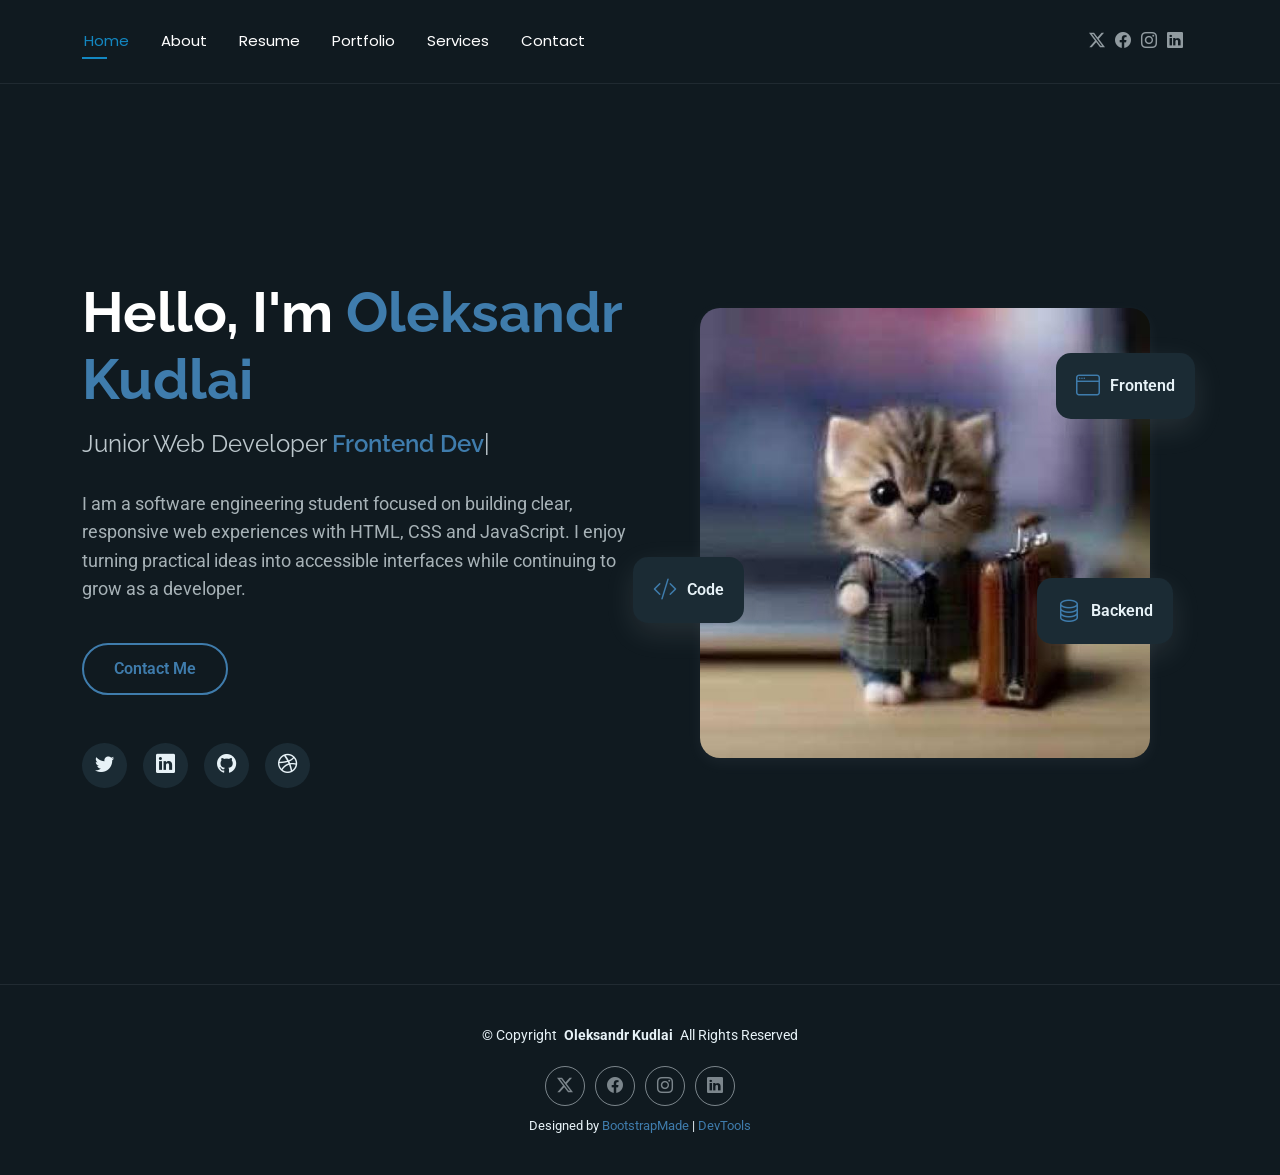
==== commit 9206bd2c: "Complete Laboratory Work 8 CV updates Co-authored-by: Copilot <223556219+Copilot@users.noreply.githu" ====
--- a/index.html
+++ b/index.html
@@ -53,6 +53,7 @@
           <li><a href="index.html" class="active">Home</a></li>
           <li><a href="about.html">About</a></li>
           <li><a href="resume.html">Resume</a></li>
+          <li><a href="portfolio.html">Portfolio</a></li>
           <li><a href="services.html">Services</a></li>
           <li><a href="contact.html">Contact</a></li>
         </ul>
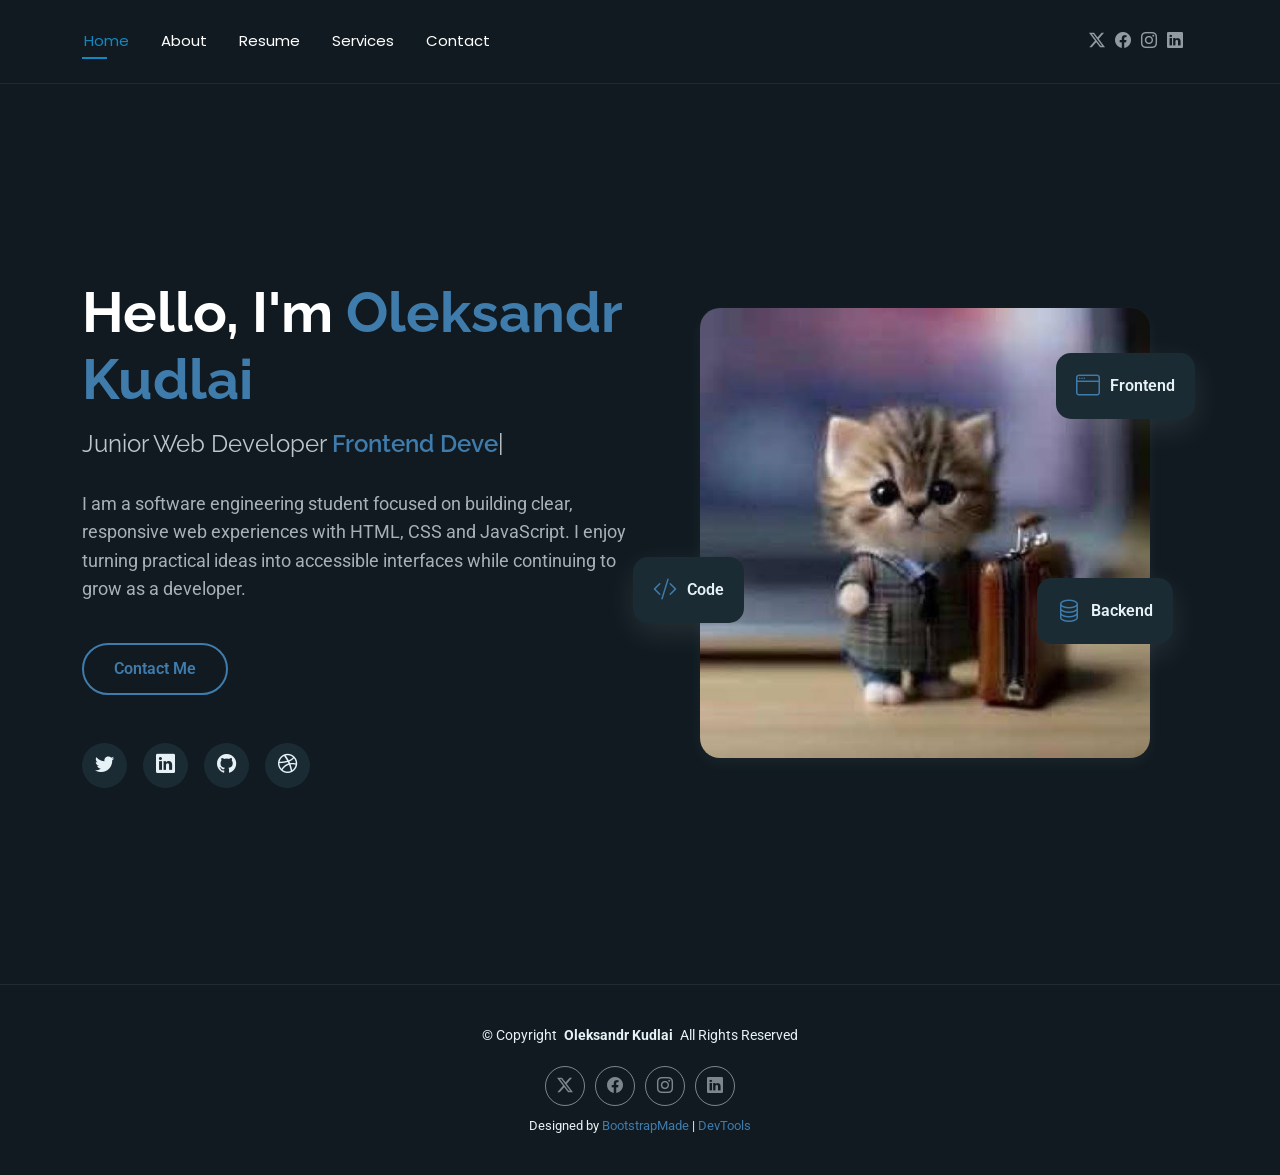
==== commit ae737f31: "Revert "Complete Laboratory Work 8 CV updates" This reverts commit 9206bd2cecaf6a7c85b019f73cb5c436d" ====
--- a/index.html
+++ b/index.html
@@ -53,7 +53,6 @@
           <li><a href="index.html" class="active">Home</a></li>
           <li><a href="about.html">About</a></li>
           <li><a href="resume.html">Resume</a></li>
-          <li><a href="portfolio.html">Portfolio</a></li>
           <li><a href="services.html">Services</a></li>
           <li><a href="contact.html">Contact</a></li>
         </ul>
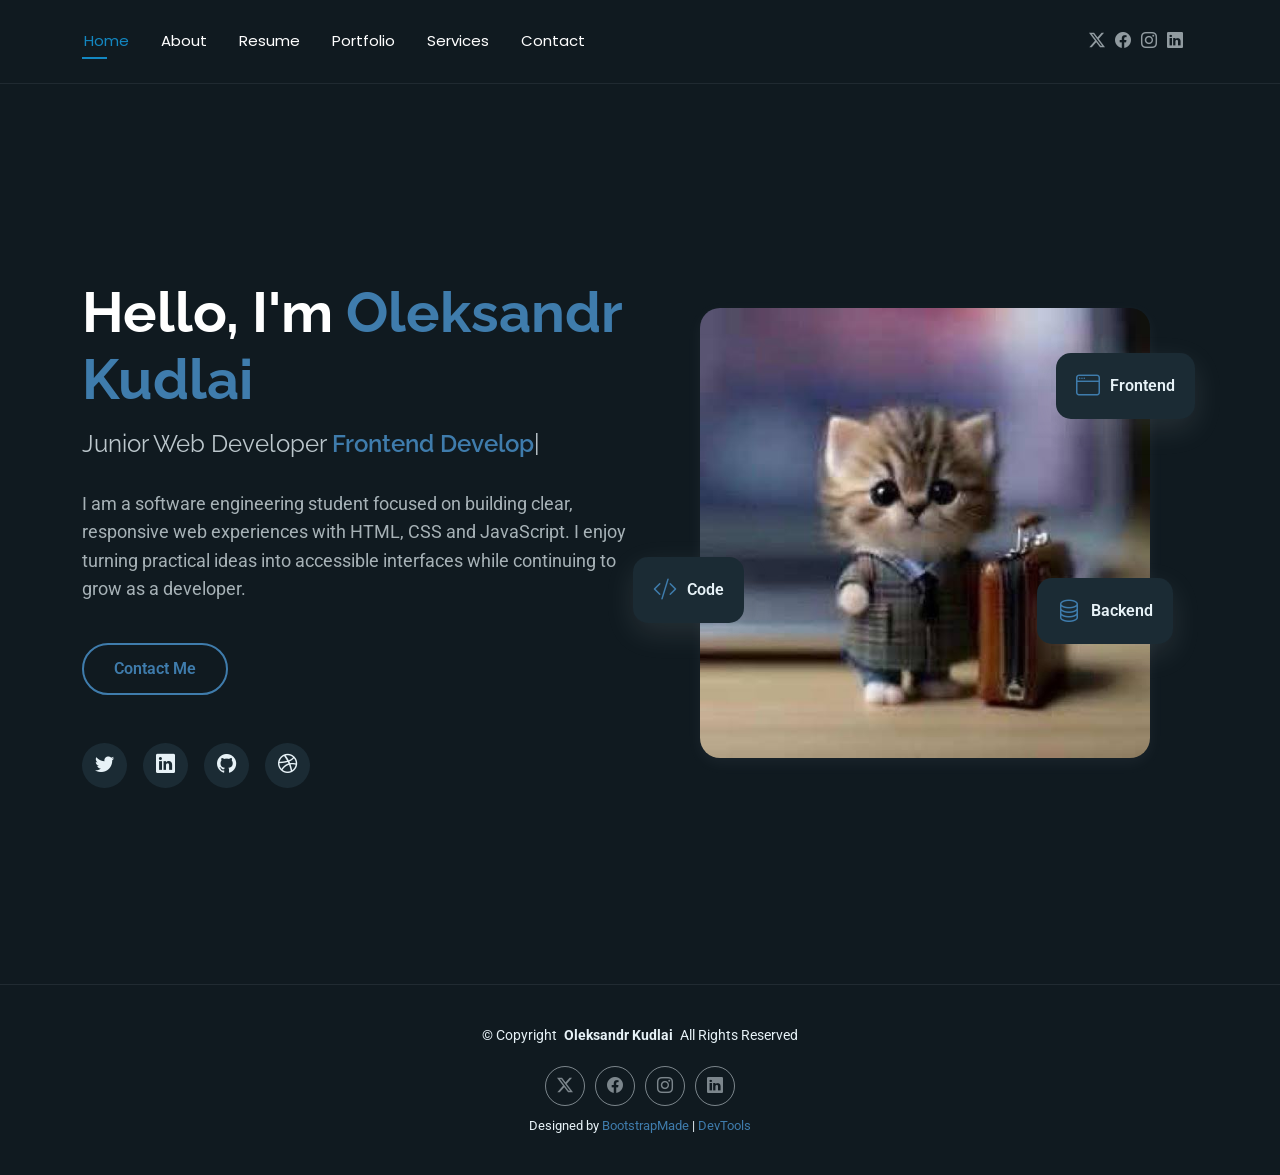
==== commit a842ac21: "Complete Laboratory Work 8 media and portfolio updates Co-authored-by: Copilot <223556219+Copilot@us" ====
--- a/index.html
+++ b/index.html
@@ -44,7 +44,7 @@
     <div class="container position-relative d-flex align-items-center justify-content-between">
 
       <!-- <a href="index.html" class="logo d-flex align-items-center me-auto me-xl-0">
-      <img src="assets/img/logo.webp" alt="">
+      <img src="assets/img/logo.webp" alt="Oleksandr Kudlai website logo" width="200" height="60">
       <h1 class="sitename">Oleksandr Kudlai</h1> 
     </a> -->
 
@@ -53,6 +53,7 @@
           <li><a href="index.html" class="active">Home</a></li>
           <li><a href="about.html">About</a></li>
           <li><a href="resume.html">Resume</a></li>
+          <li><a href="portfolio.html">Portfolio</a></li>
           <li><a href="services.html">Services</a></li>
           <li><a href="contact.html">Contact</a></li>
         </ul>
@@ -96,7 +97,7 @@
           <div class="col-lg-6 order-1 order-lg-2">
             <div class="hero-image" data-aos="zoom-in" data-aos-delay="300">
               <div class="image-wrapper">
-                <img src="assets/img/images.jpeg" alt="Portrait of Oleksandr Kudlai" class="img-fluid">
+                <img src="assets/img/images.jpeg" alt="Portrait of Oleksandr Kudlai" class="img-fluid" width="554" height="554">
                 <div class="floating-elements">
                   <div class="floating-card design" data-aos="fade-left" data-aos-delay="700">
                     <i class="bi bi-window"></i>
